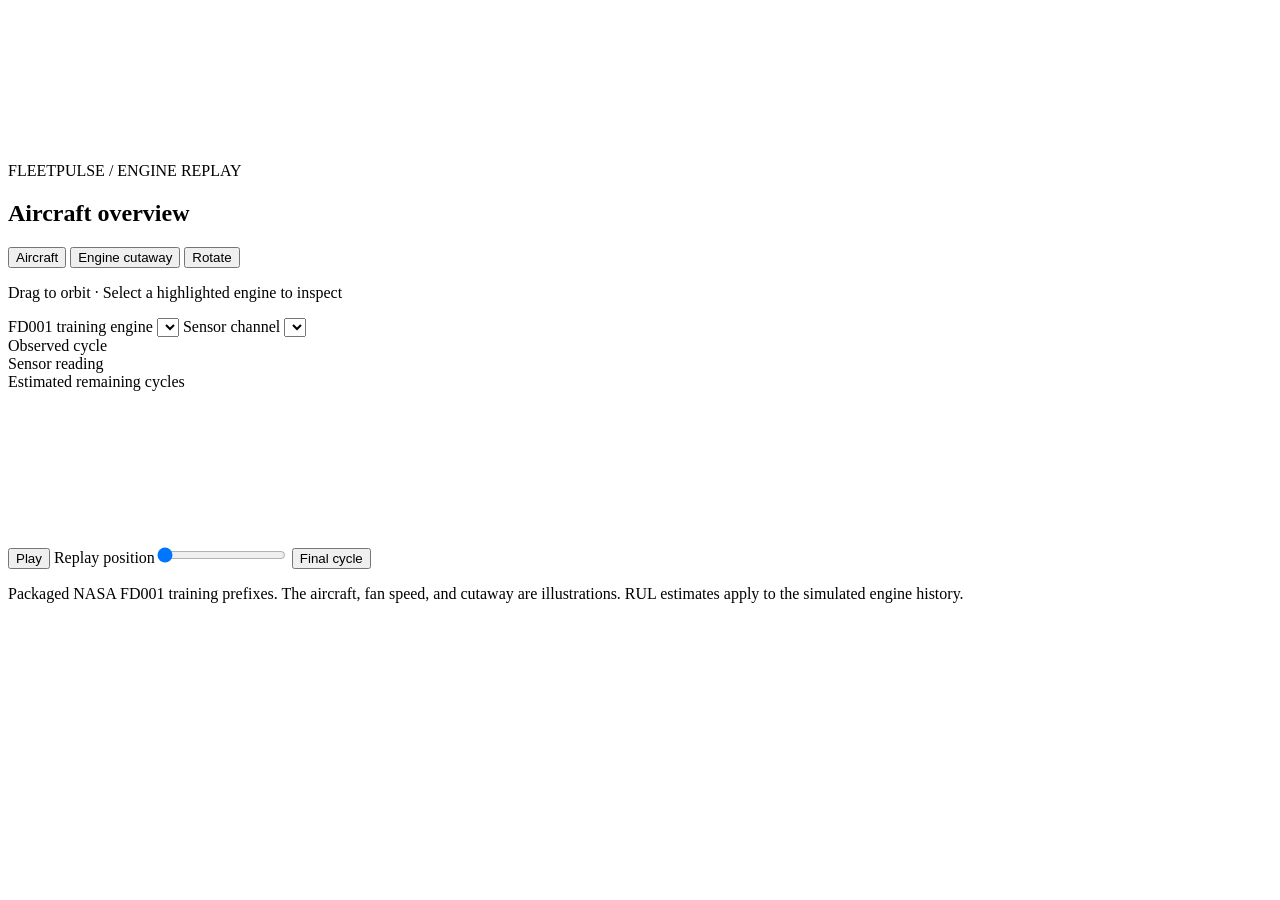
==== app/engine_replay/index.html @ 635a0ac8 "Add interactive 3D aircraft and engine replay" ====
<!doctype html>
<html lang="en">
<head>
  <meta charset="utf-8">
  <meta name="viewport" content="width=device-width,initial-scale=1">
  <title>FleetPulse 3D Engine Replay</title>
  <style>/* STYLES */</style>
</head>
<body>
  <main>
    <section class="scene" aria-label="Interactive aircraft and turbofan illustration">
      <canvas id="scene" aria-label="Rotatable 3D aircraft and illustrative turbofan cutaway"></canvas>
      <header><span class="eyebrow">FLEETPULSE / ENGINE REPLAY</span><h1 id="view-title">Aircraft overview</h1></header>
      <div class="views" aria-label="Scene views">
        <button id="aircraft" aria-pressed="true">Aircraft</button>
        <button id="cutaway" aria-pressed="false">Engine cutaway</button>
        <button id="rotate" aria-label="Rotate 3D view">Rotate</button>
      </div>
      <div id="parts" class="parts" hidden aria-label="Illustrative engine parts">
        <span>Intake fan</span><span>Compressor stages</span><span>Turbine stages</span>
      </div>
      <p class="scene-hint" id="hint">Drag to orbit · Select a highlighted engine to inspect</p>
    </section>
    <section class="console" aria-label="Recorded telemetry replay">
      <div class="selectors">
        <label>FD001 training engine <select id="engine"></select></label>
        <label>Sensor channel <select id="sensor"></select></label>
      </div>
      <div class="metrics">
        <div><span>Observed cycle</span><strong id="cycle"></strong></div>
        <div><span>Sensor reading</span><strong id="reading"></strong></div>
        <div><span>Estimated remaining cycles</span><strong id="rul"></strong></div>
      </div>
      <canvas id="trace" aria-label="Recorded sensor values with current cycle and prediction checkpoints"></canvas>
      <div class="controls">
        <button id="play">Play</button>
        <label class="timeline"><span>Replay position</span><input id="scrub" type="range" min="0" value="0"></label>
        <button id="last">Final cycle</button>
      </div>
      <p id="model"></p>
      <p class="scope">Packaged NASA FD001 training prefixes. The aircraft, fan speed, and cutaway are illustrations. RUL estimates apply to the simulated engine history.</p>
    </section>
  </main>
  <script id="payload" type="application/json">/* DATA */</script>
  <script>/* SCRIPT */</script>
</body>
</html>
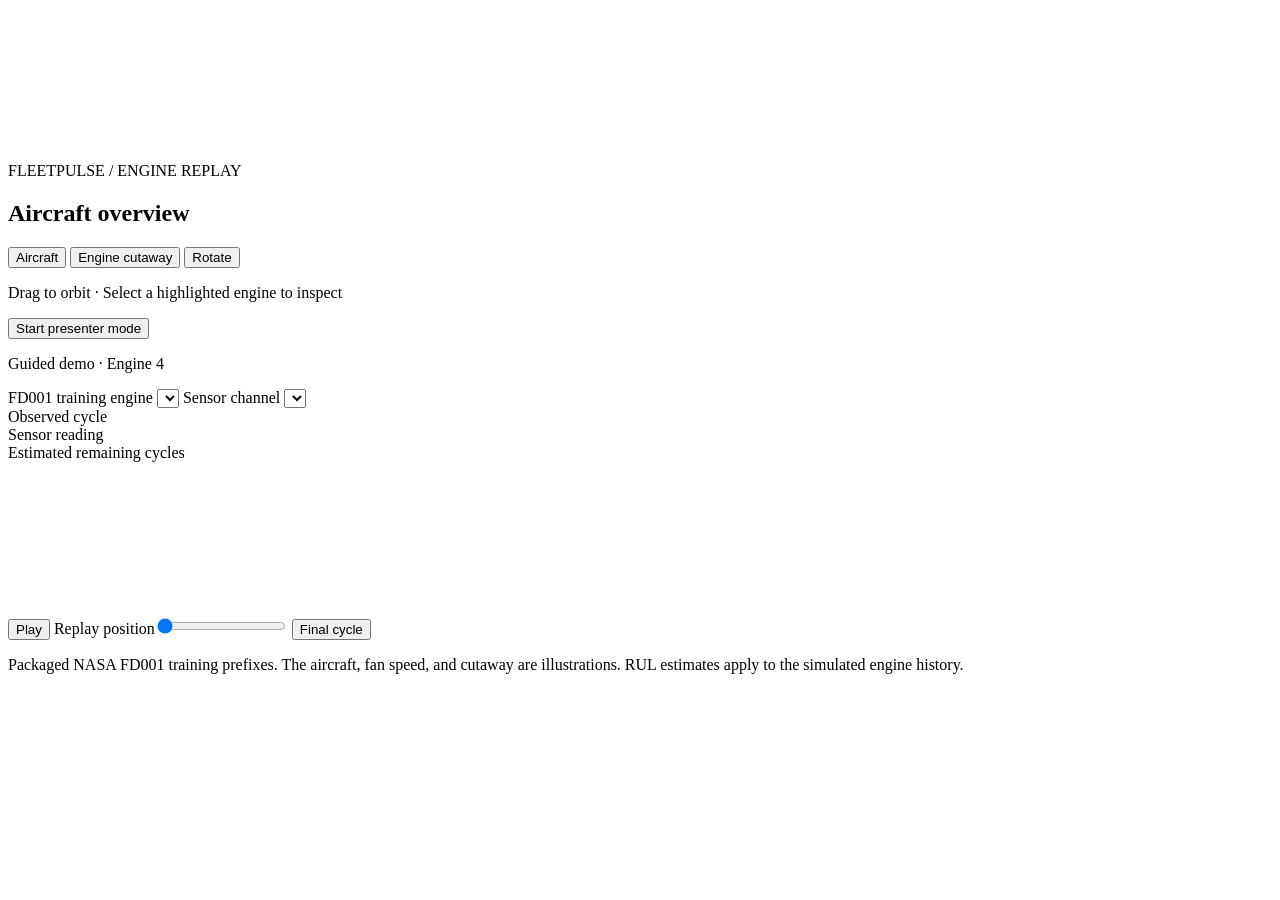
==== commit ebb1ff67: "Add guided 3D engine replay and presenter mode" ====
--- a/app/engine_replay/index.html
+++ b/app/engine_replay/index.html
@@ -19,9 +19,18 @@
       <div id="parts" class="parts" hidden aria-label="Illustrative engine parts">
         <span>Intake fan</span><span>Compressor stages</span><span>Turbine stages</span>
       </div>
+      <div id="cutaway-controls" class="cutaway-controls" hidden>
+        <button id="explode" aria-pressed="false">Explode view</button>
+        <button id="airflow" aria-pressed="false">Show airflow</button>
+      </div>
       <p class="scene-hint" id="hint">Drag to orbit · Select a highlighted engine to inspect</p>
     </section>
     <section class="console" aria-label="Recorded telemetry replay">
+      <div class="presenter">
+        <button id="present" class="primary">Start presenter mode</button>
+        <button id="skip" hidden>Skip to result</button>
+        <p id="stage" role="status">Guided demo · Engine 4</p>
+      </div>
       <div class="selectors">
         <label>FD001 training engine <select id="engine"></select></label>
         <label>Sensor channel <select id="sensor"></select></label>
@@ -29,7 +38,7 @@
       <div class="metrics">
         <div><span>Observed cycle</span><strong id="cycle"></strong></div>
         <div><span>Sensor reading</span><strong id="reading"></strong></div>
-        <div><span>Estimated remaining cycles</span><strong id="rul"></strong></div>
+        <div id="estimate"><span>Estimated remaining cycles</span><strong id="rul"></strong></div>
       </div>
       <canvas id="trace" aria-label="Recorded sensor values with current cycle and prediction checkpoints"></canvas>
       <div class="controls">
@@ -38,6 +47,14 @@
         <button id="last">Final cycle</button>
       </div>
       <p id="model"></p>
+      <section id="result" class="result" hidden aria-label="Final recorded checkpoint">
+        <div>
+          <p class="eyebrow">FINAL RECORDED CHECKPOINT</p>
+          <strong id="result-value"></strong>
+          <p id="result-model"></p>
+        </div>
+        <a id="planner" target="_blank" rel="noopener">Open Maintenance Planner ↗</a>
+      </section>
       <p class="scope">Packaged NASA FD001 training prefixes. The aircraft, fan speed, and cutaway are illustrations. RUL estimates apply to the simulated engine history.</p>
     </section>
   </main>
